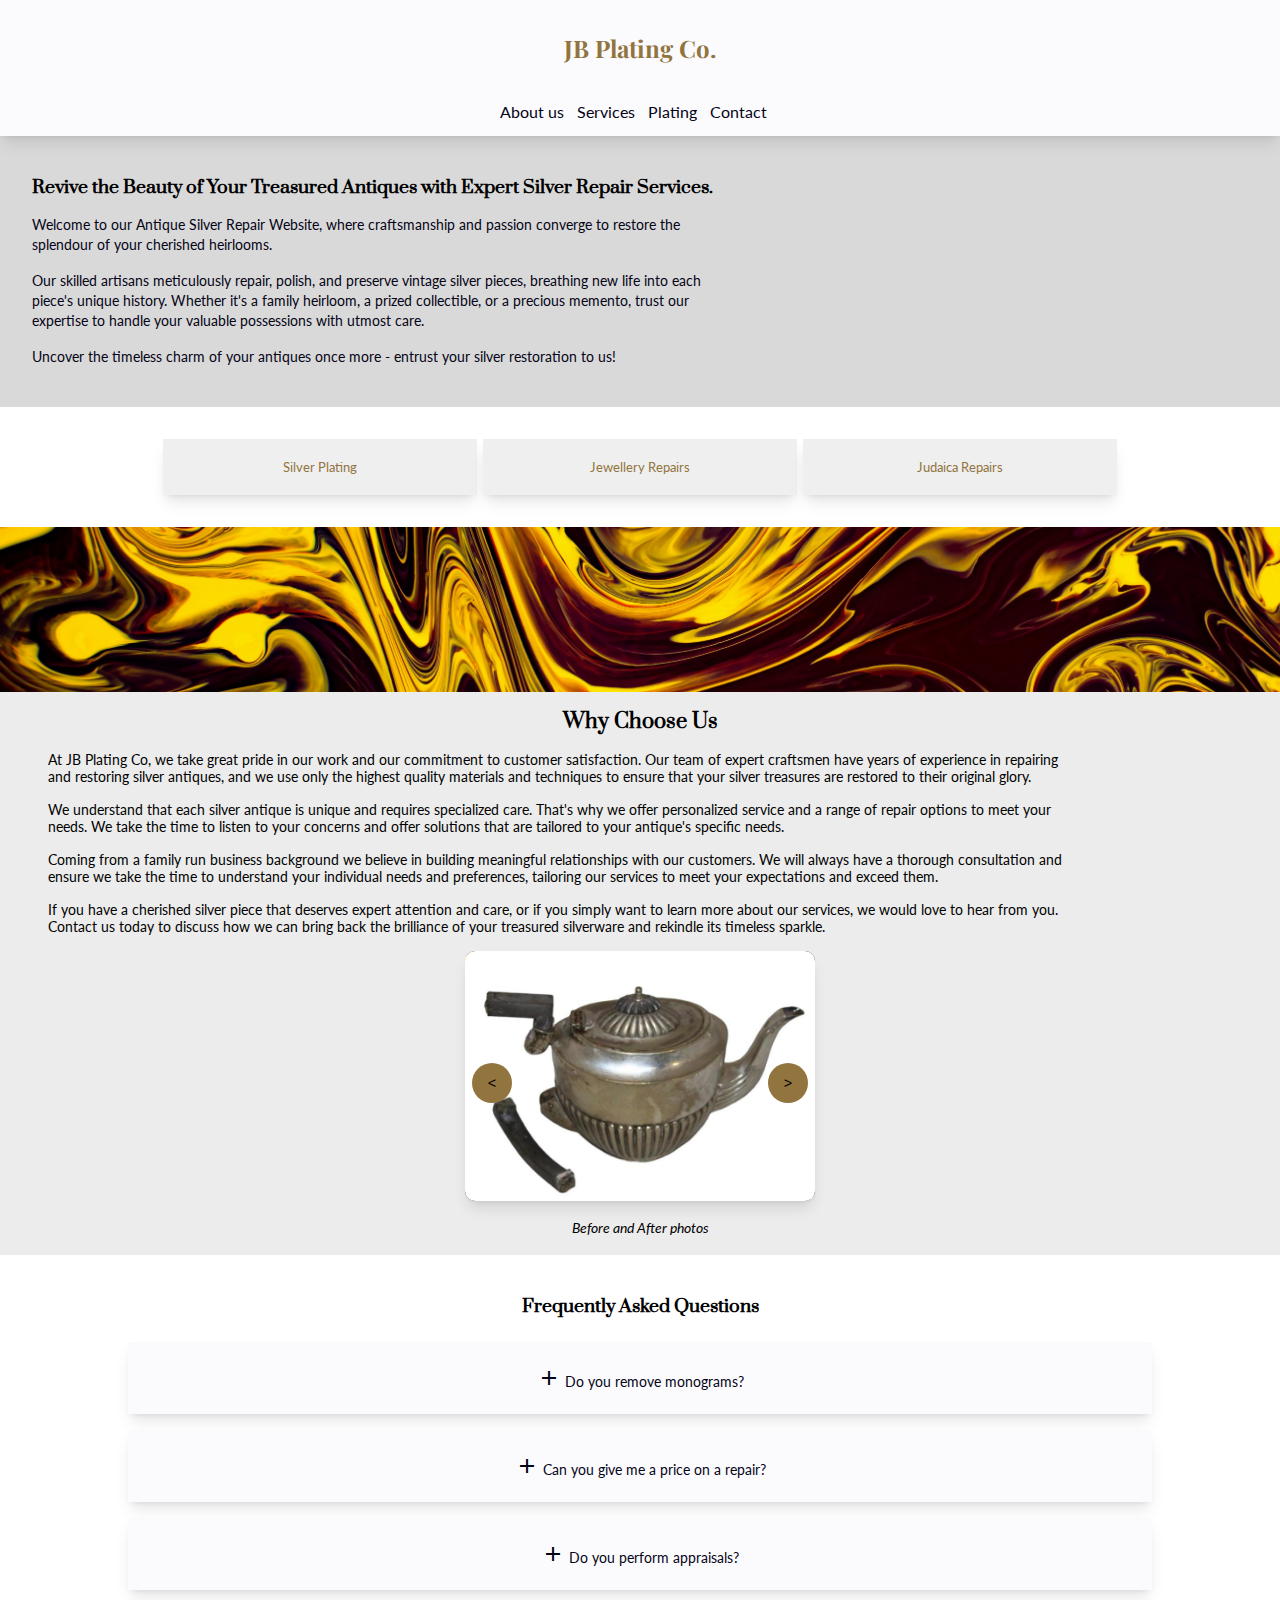
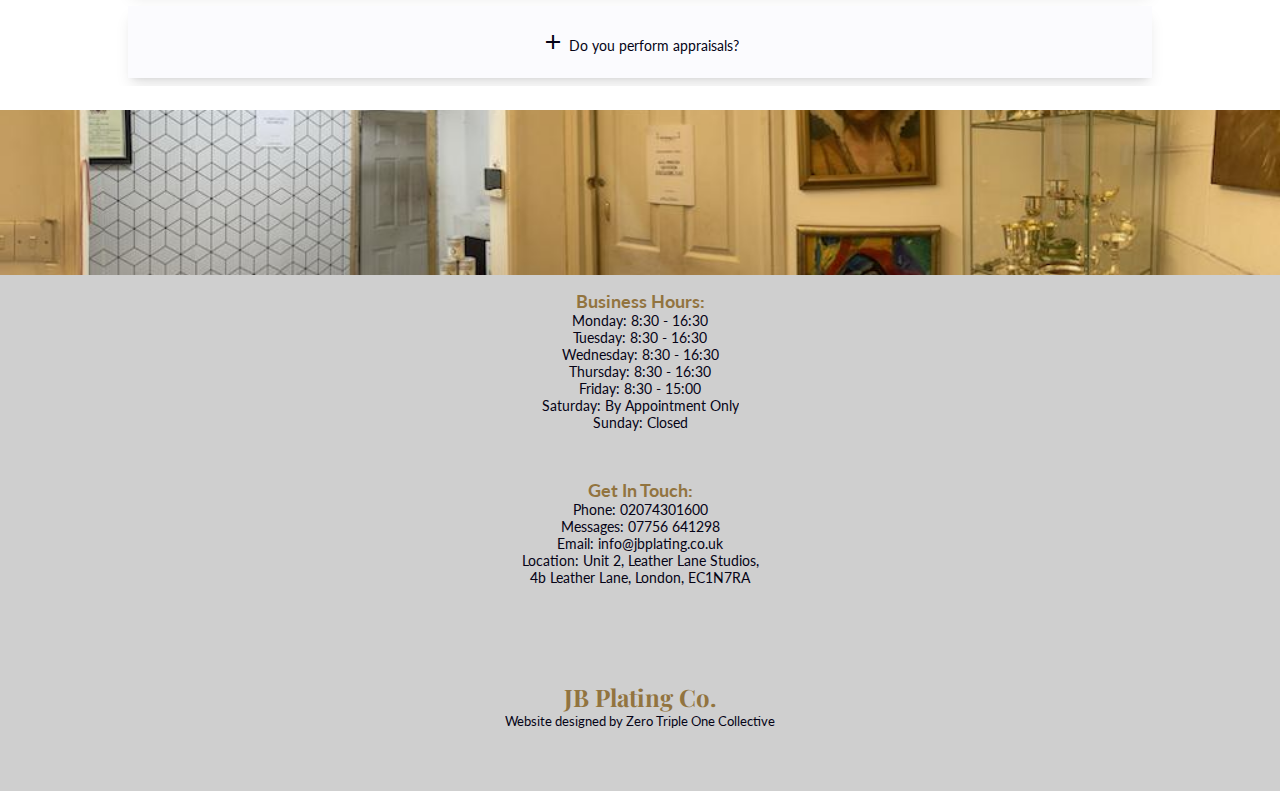
==== index.html @ c67dc1f7 "adding silver page and updating services buttons" ====
<!DOCTYPE html>
<html lang="en">
<head>
    <meta charset="UTF-8">
    <meta http-equiv="X-UA-Compatible" content="IE=edge">
    <meta name="viewport" content="width=device-width, initial-scale=1.0">
    <link rel="stylesheet" href="css/index.css">
    <title>JB Plating - Silversmith Services</title>

    <link rel="preconnect" href="https://fonts.googleapis.com">
    <link rel="preconnect" href="https://fonts.gstatic.com" crossorigin>
    <link href="https://fonts.googleapis.com/css2?family=Lato&family=Playfair+Display&family=Prata&display=swap" rel="stylesheet">
    <link rel="stylesheet" href="https://fonts.googleapis.com/css2?family=Material+Symbols+Outlined:opsz,wght,FILL,GRAD@24,400,0,0" />
</head>
<body>
    <nav>
        <div class="nav-content">
            <div class="logo">
                <h1>JB Plating Co.</h1>
            </div>
            <div class="links">
                <ul>
                    <li><a href="html/about.html">About us</a></li>
                    <li><a href="">Services</a></li>
                    <li><a href="">Plating</a></li>
                    <li><a href="">Contact</a></li>
                </ul>
            </div>
        </div>

    </nav>
    <section class="intro">
        <div class="intro-info">
            <h1>Revive the Beauty of Your Treasured Antiques with Expert Silver Repair Services.</h1>
            <p>Welcome to our Antique Silver Repair Website, where craftsmanship and passion converge to restore the splendour of your cherished heirlooms.</p>
            <p>Our skilled artisans meticulously repair, polish, and preserve vintage silver pieces, breathing new life into each piece's unique history. Whether it's a family heirloom, a prized collectible, or a precious memento, trust our expertise to handle your valuable possessions with utmost care. </p>
            <p>Uncover the timeless charm of your antiques once more - entrust your silver restoration to us!</p>
        </div>
    </section>

    <section class="services">
        <button id="silver"><a href="html/silver.html">Silver Plating</a></button>
        <button id="jewellery"><a href="#">Jewellery Repairs</a></button>
        <button id="judaica"><a href="#">Judaica Repairs</a></button>
    </section>

    <div class="divider">
        <img src="assets/gold-texture.jpg" alt="">
    </div>

    <section class="work">
        <h1>Why Choose Us</h1>
        <div class="info">
            <p>At JB Plating Co, we take great pride in our work and our commitment to customer satisfaction. Our team of expert craftsmen have years of experience in repairing and restoring silver antiques, and we use only the highest quality materials and techniques to ensure that your silver treasures are restored to their original glory.</p>
            <p>We understand that each silver antique is unique and requires specialized care. That's why we offer personalized service and a range of repair options to meet your needs. We take the time to listen to your concerns and offer solutions that are tailored to your antique's specific needs.</p>
            <p>Coming from a family run business background we believe in building meaningful relationships with our customers. We will always have a thorough consultation and ensure we take the time to understand your individual needs and preferences, tailoring our services to meet your expectations and exceed them.</p>
            <p>If you have a cherished silver piece that deserves expert attention and care, or if you simply want to learn more about our services, we would love to hear from you. Contact us today to discuss how we can bring back the brilliance of your treasured silverware and rekindle its timeless sparkle.</p>
        </div>
        <div class="slider">
            <div class="slide">
                <img src="assets/before-1.png" alt="">
            </div>
            <div class="slide">
                <img src="assets/after-1.png" alt="">
            </div>
            <div class="slide">
                <img src="assets/gold-texture.jpg" alt="">
            </div>
            <div class="slide">
                <img src="assets/before-1.png" alt="">
            </div>
            <button class="btn btn-next">></button>
            <button class="btn btn-prev"><</button>
        </div>
        <p id="caption">Before and After photos</p>
    </section>

    <section class="questions">
        <h1>Frequently Asked Questions</h1>

        <details>
            <summary ><span class="material-symbols-outlined">add</span>
                <p>Do you remove monograms?</p>
            </summary>
            <p>
               Monograms on silver are part of the object's history and should not be removed for this reason. Museums use monograms to help trace an object's provenance. Beautiful engraving is a work of art—an art form quickly disappearing. Sadly, most antique dealers indiscriminately remove monograms to make the object more saleable.
            </p>
            <p>
               Having said this, if you insist on having the engraving removed, I will agree to eradicate it. I would rather remove the monogram than have the object brought to someone less skilled. I have no reservations in removing machine engraving from mass-produced flatware. Keep in mind that if a monogram is deeply engraved on the bottom of a thin tray, for example, the results may not be desirable, for any weight placed on that area could possibly produce a dent. You will be consulted before I remove engraving from any object in question.
           </p>
        </details>
        <details>
            <summary ><span class="material-symbols-outlined">add</span>
                <p>Can you give me a price on a repair?</p>
            </summary>
            <p>
                If you can e-mail me images of the pieces, along with the makers marks (usually illustrated on the bottoms of the objects), I will be able to give you ballpark pricing.
                Thickness of the silver plating, so only a quick polishing with a very fine polishing compound is possible which will brighten the object. Attempting to remove scratches will only cut through the plate and expose the base metal.
            </p>
        </details>
        <details>
            <summary ><span class="material-symbols-outlined">add</span>
                <p>Do you perform appraisals?</p>
            </summary>
            <p>
                Yes
            </p>
        </details>
        <details>
            <summary ><span class="material-symbols-outlined">add</span>
                <p>Do you perform appraisals?</p>
            </summary>
            <p>
                Yes
            </p>
        </details>

    </section>

    <div class="divider">
        <img src="assets/workshop.jpg" alt="">
    </div>

    <div class="footer">
        <div class="contact-info">
            <h2>Get In Touch:</h2>
            <p>Phone: 02074301600</p>
            <p>Messages: 07756 641298 </p>
            <p>Email: info@jbplating.co.uk</p>
            <p>Location: Unit 2, Leather Lane Studios,<br/> 4b Leather Lane, London, EC1N7RA</p>
        </div>
        <div class="footer-logo">
            <h1>JB Plating Co.</h1>
            <p>Website designed by Zero Triple One Collective</p>
        </div>
        <div class="hours">
            <h2>Business Hours:</h2>
            <ul>
                <li>Monday: 8:30 - 16:30</li>
                <li>Tuesday: 8:30 - 16:30</li>
                <li>Wednesday: 8:30 - 16:30</li>
                <li>Thursday: 8:30 - 16:30</li>
                <li>Friday: 8:30 - 15:00</li>
                <li>Saturday: By Appointment Only</li>
                <li>Sunday: Closed</li>
            </ul>
        </div>
    </div>

    <script src="js/slide.js"></script>
</body>
</html>
---- css/index.css ----
:root {
    --text: #050316;
    --background: #fbfbfe;
    --primary: #b4b7b7;
    --secondary: 64, 64, 64;
    --accent: #92743f;
    --dark: #1f1f1f;
}

*, body {
    margin: 0;
    padding: 0;
    overscroll-behavior: none;
    overflow-x: hidden;
}
.divider {
    height: 325px;
    width: 100%;
    margin: 0;
    overflow-y: hidden;
}

.divider img {
    object-fit: cover;
    object-position: initial;
    height: 100%;
    width: 100%;
}

/* Navigation */
nav {
    background-color: var(--background);
    box-shadow: 0 10px 15px -3px rgb(0 0 0 / 0.1), 0 4px 6px -4px rgb(0 0 0 / 0.1);
}

.nav-content{
    display: flex;
    justify-content: space-between;
    width: 80%;
    margin: 0 auto;
}

.logo {
    padding: 2rem 0;
}

nav h1 {
    font-family: 'Playfair Display', serif;
    font-size: 1.8rem;
    color: var(--accent);
}


.nav-content .links {
    display: flex;
    align-items: center;
    margin-right: .8rem;
}

.links ul {
    display: flex;
    flex-direction: row;
    list-style-type: none;
}

nav ul li {
    margin: 0.4rem;
    justify-content: center;
}

nav ul li a {
    text-decoration: none;
    color: var(--text);
    font-family: 'Lato', sans-serif;
    font-size: 1rem;
}

nav ul li a:hover {
    text-decoration: underline;
    text-underline-offset: 0.5rem;
}


/* Intro section */
.intro {
    background-color: rgba(var(--secondary), 0.2);
    padding: 8.5rem 0;
}

.intro-info {
    width: 75%;
    margin: 0 auto;
}

.intro h1 {
    font-family: 'Prata', serif;
    font-size: 2rem;
    width: 70%;
    color: var(--secondary);
}

.intro p {
    width: 60%;
    padding-top: 1rem;
    font-family: 'Lato', sans-serif;
    font-size: 1.1rem;
    line-height: 1.25rem;
    color: var(--text);
}

/* Services */
.services {
    display: flex;
    align-content: center;
    justify-content: center;
}

.services button {
    border: none;
    padding: 1.75rem;
    margin: 5rem 2rem;
    box-shadow: 0 10px 15px -3px rgb(0 0 0 / 0.1), 0 4px 6px -4px rgb(0 0 0 / 0.1);
    font-family: 'Lato', serif;
    font-size: 1.1rem;
    color: var(--accent);
}

.services button > a {
    text-decoration: none;
    color: var(--accent);
}


/* work */
.work {
    padding: 0;
    background-color: rgba(var(--secondary), 0.1);
    display: grid;
    grid-template-columns: 2fr 1fr;
    grid-template-rows: 1fr 2fr;
}

.work .slider {
    grid-column: 2 / 3;
    grid-row: 1 / 3;
    margin: 2rem;
    position: relative;
    width: 600px;
    max-width: 600px;
    height: 400px;
    overflow: hidden;
    border-radius: 10px;
    box-shadow: 0 10px 15px -3px rgb(0 0 0 / 0.1), 0 4px 6px -4px rgb(0 0 0 / 0.1);
}

.work .slide {
    position: absolute;
    width: 100%;
    max-width: 600px;
    height: 400px;
    transition: all 0.5s;
    overflow-y: hidden;
}

.slide img {
    object-fit: cover;
    width: 100%;
    height: 100%;
}

.btn {
    position: absolute;
    width: 40px;
    aspect-ratio: 1;
    padding: 10px;
    border: none;
    border-radius: 50%;
    z-index: 10;
    cursor: pointer;
    background-color: var(--accent);
    font-size: 0.9rem;
}

.btn:active {
    transform: scale(1.1);
}

.btn-prev {
    top: 45%;
    left: 2%;
}

.btn-next {
    top: 45%;
    right: 2%;
}

#caption {
    grid-column: 2 / 3;
    text-align: center;
    place-self: center;
    margin: 1.15rem;
}

.work h1 {
    margin-top: 3rem;
    margin-left: 3rem;
    font-family: 'Prata', serif;
    font-size: 2.2rem;
    color: var(--secondary);
}

.work p {
    margin: 1rem 3rem;
    width: 80%;
    font-family: 'Lato', serif;
    font-size: 1rem;
}

.work p:first-of-type {
    margin-top: 0;
}

/* questions */
.questions {
    height: 60vh;
    width: 60%;
    margin: 0 auto;
}

.questions h1 {
    font-family: 'Prata', serif;
    font-size: 2.5rem;
    color: var(--secondary);
    text-align: center;
    margin: 2.5rem 0;
}

.questions details {
    text-align: center;
    box-shadow: 0 10px 15px -3px rgb(0 0 0 / 0.1), 0 4px 6px -4px rgb(0 0 0 / 0.1);
    padding: 1.5rem 0;
    margin: 1rem 0;
    background-color: var(--background);
    color: var(--text);
}

.questions details > summary {
}

.questions details > summary span {
    vertical-align: bottom;
}

.questions details > summary p {
    display: inline-block;
    vertical-align: bottom;
}

.questions details > summary  {
    list-style: none;
    font-family: 'Lato', serif;
    font-size: 1.4rem;
}

.questions details > p {
    font-family: 'Lato', serif;
    font-size: 1rem;
    margin: 1.25rem auto;
    width: 80%;
}

.questions details > summary::marker, /* Latest Chrome, Edge, Firefox */
.questions details > summary::-webkit-details-marker /* Safari */ {
    display: none;
}

.questions details > summary:focus {
    outline: none;
}

/* Footer */
.footer {
    background-color: rgba(var(--secondary), 0.25);
    display: grid;
    grid-template-columns: 1fr 4fr 1fr;
    font-family: 'Lato', serif;
    padding: 0  8rem;
}
.footer .contact-info {
    margin: 1rem;
}

.footer .contact-info h2 {
    color: var(--accent);
}

.footer .footer-logo {
    grid-column: 2 / 3;
    text-align: center;
    place-self: center;
}

.footer-logo h1 {
    font-family: 'Playfair Display', serif;
    font-size: 1.8rem;
    color: var(--accent);
}

.footer .hours {
    grid-column: 3 / 4;
    margin: 1rem;
}

.hours h2 {
    color: var(--accent);
}

.hours ul {
    list-style: none;
}

/* Responsive layout */
@media (max-width: 1280px) {
    .nav-content {
        width: 100%;
        display: grid;
        grid-template-columns: 1fr 1fr 1fr 1fr;
        place-items: center;
    }

    .nav-content .logo {
        grid-column: 2 / 4;
    }

    .nav-content .logo h1 {
        font-size: 1.5rem;
    }

    .nav-content .links {
        grid-column: 1 / 5;
        grid-row: 2 / 3;
        font-size: 0.7rem;
        margin-bottom: 0.5rem;
    }

    .intro {
        padding: 2.5rem 0;
    }

    .intro-info {
        margin: 0;
    }

    .intro .intro-info {
        width: 90%;
        padding-left: 2rem;
    }

    .intro-info h1 {
        font-size: 1.1rem;
    }

    .intro-info p {
        font-size: 0.9rem;
    }

    .services {
        display: grid;
        grid-template-columns: 1fr 2fr 2fr 2fr 1fr;
        grid-template-areas: ". silver jewellery judaica .";
        padding: 2rem 0;
        grid-gap: 0.4rem;
    }

    .services button {
        padding: 1.25rem;
        margin: 0;
        font-size: 0.8rem;
        width: 100%;
        height: 100%;
    }

    #silver {
        grid-area: silver;
    }

    #jewellery {
        grid-area: jewellery;
    }

    #judaica {
        grid-area: judaica;
    }

    .divider {
        height: 165px;
    }

    .divider img {
        width: inherit;
        height: inherit;
    }

    .work {
        width: 100%;
        display: grid;
        grid-template-rows: repeat(4, auto);
        grid-template-columns: 1fr 1fr;
        place-items: center;
    }

    .work h1 {
        grid-column: 1 / 3;
        grid-row: 1 / 2;
        font-size: 1.25rem;
        width: 100%;
        margin: 1rem;
        text-align: center;
    }

    .work .info {
        grid-column: 1 / 3;
        grid-row: 2 / 3;
    }

    .work .info p {
        font-size: 0.9rem;
    }

    .work .slider {
        grid-column: 1 / 3;
        grid-row: 3 / 4;
        width: 350px;
        max-width: 350px;
        height: 250px;
        margin: 0;
    }

    .work .slide {
        width: 350px;
        max-width: 350px;
        height: 250px;
    }

    #caption {
        grid-column: 1 / 3;
        grid-row: 4 / 5;
        font-size: .9rem;
        font-style: italic;
    }

    .questions {
        width: 100%;
        margin: 1.5rem 0;
        height: 100%;
        display: grid;
        place-items: center;
    }

    .questions h1 {
        font-size: 1.1rem;
        margin: 1rem 0;
    }

    .questions details {
        margin: 0.5rem;
        width: 80%;
    }

    .questions details[open] {
        width: 80%;
        margin: 0 auto;
    }

    .questions details summary {
        font-size: .9rem;
        width: 80%;
        margin: 0 auto;

    }

    .questions details > p {
        font-size: .8rem;
    }


    .footer {
        display: grid;
        grid-template-rows: 1fr 1fr 1fr;
        grid-template-columns: 2fr 3fr;
        grid-template-areas:
                             "hours hours"
                             "contact contact"
                             "logo logo";
        padding: 0;
        place-items: center;
        color: var(--text);
    }

    .footer .contact-info {
        grid-area: contact;
        margin: 0 1rem;
        text-align: center;
    }

    .footer .contact-info h2 {
        font-size: 1.1rem;
    }

    .footer .contact-info p {
        font-size: .9rem;
    }

    .footer .hours {
        margin: 1rem 0;
        grid-area: hours;
        text-align: center;
    }

    .footer .hours h2 {
        font-size: 1.1rem;
    }

    .footer .hours ul li {
        font-size: .9rem;
    }

    .footer .footer-logo {
        grid-area: logo;
        margin: 0;
    }

    .footer .footer-logo h1 {
        font-size: 1.5rem;
    }

    .footer .footer-logo p {
        font-size: .8rem;
    }
}
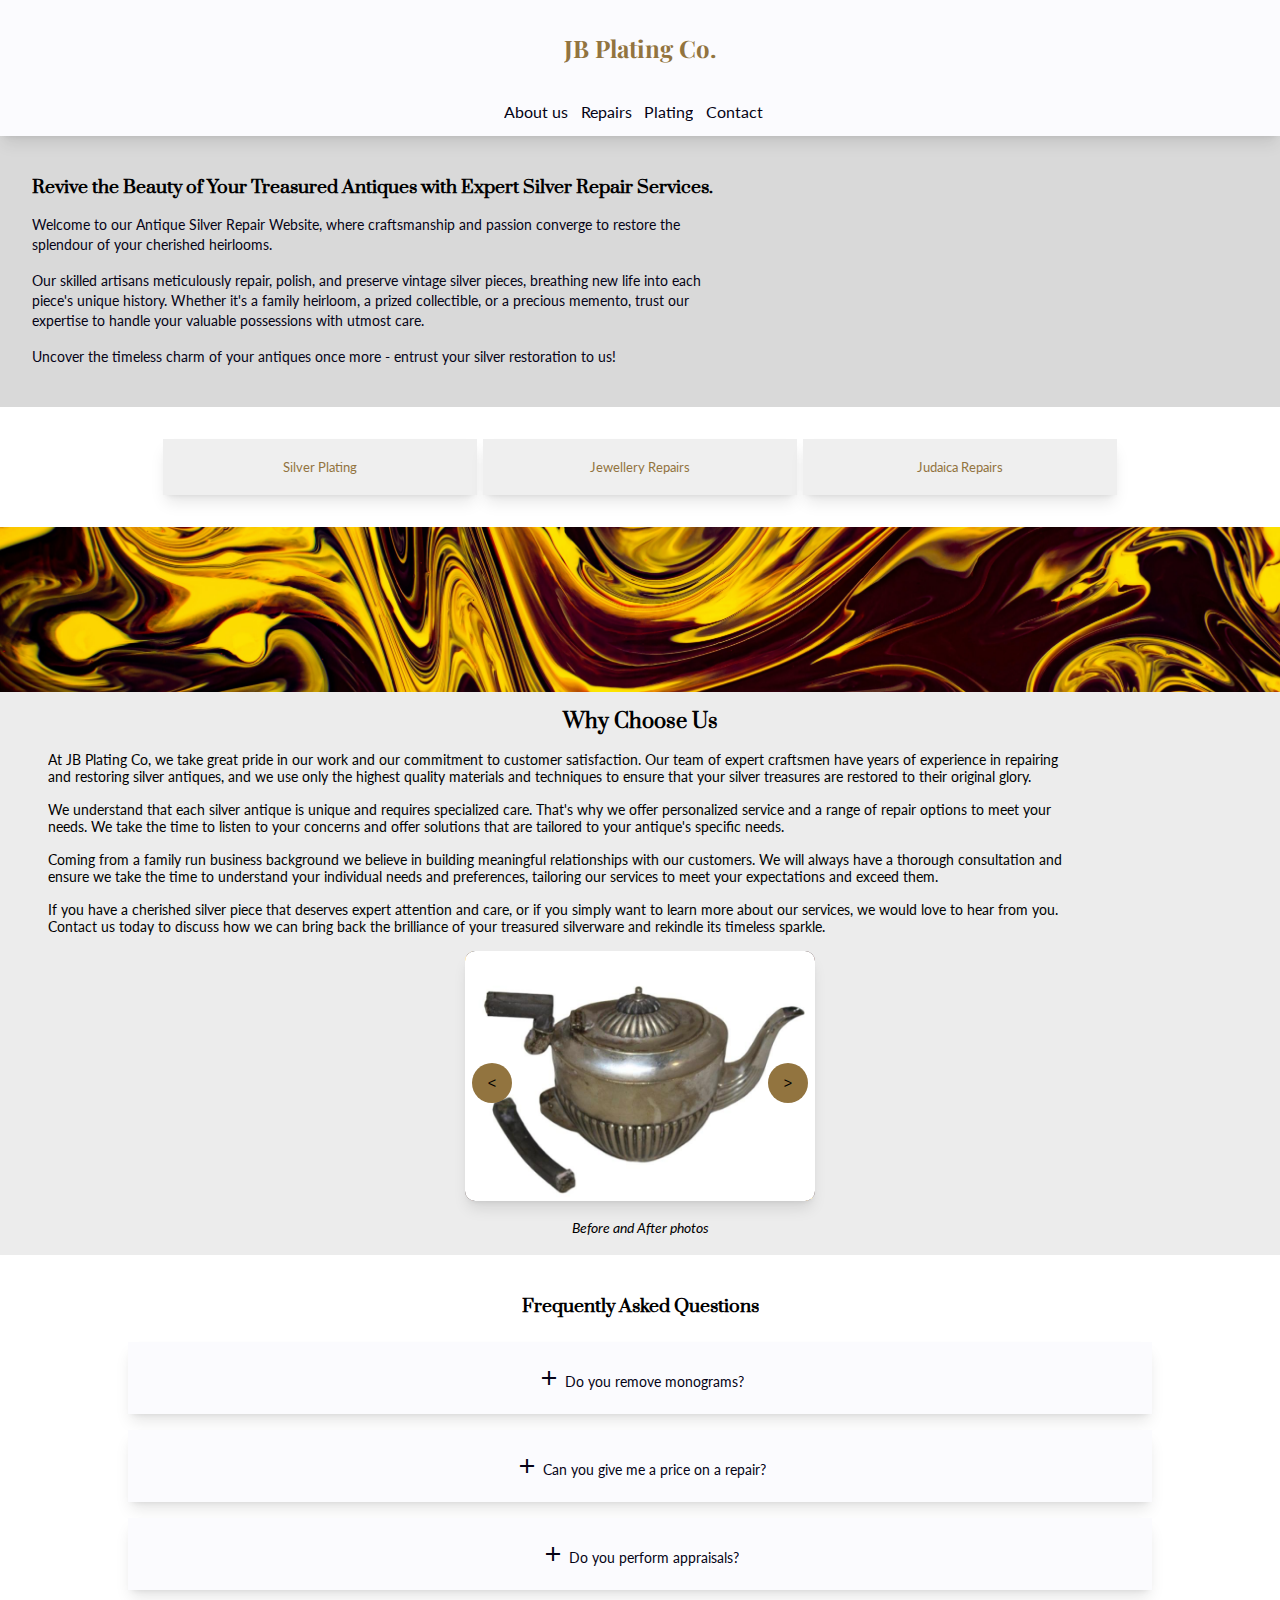
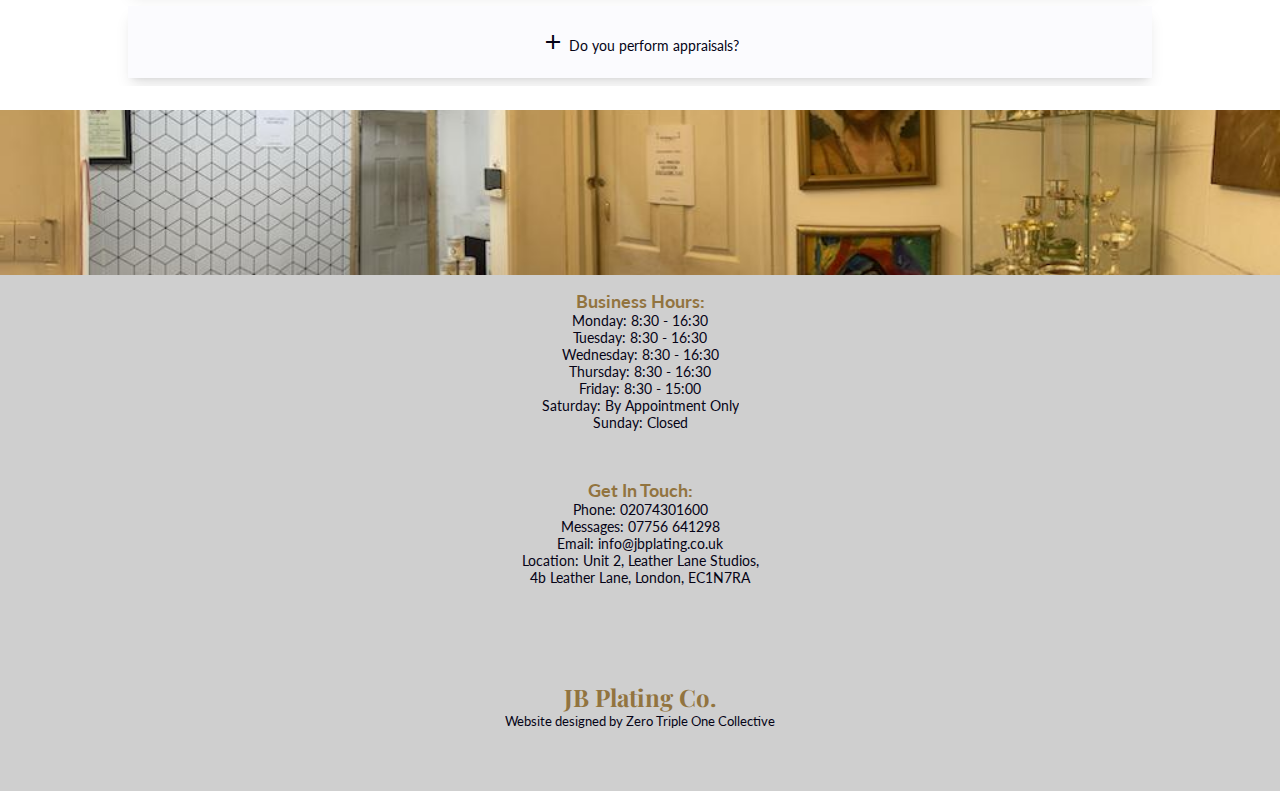
==== commit a0afdf07: "updated nav items and added repair page" ====
--- a/index.html
+++ b/index.html
@@ -21,7 +21,7 @@
             <div class="links">
                 <ul>
                     <li><a href="html/about.html">About us</a></li>
-                    <li><a href="">Services</a></li>
+                    <li><a href="html/repair.html">Repairs</a></li>
                     <li><a href="">Plating</a></li>
                     <li><a href="">Contact</a></li>
                 </ul>
@@ -39,9 +39,9 @@
     </section>
 
     <section class="services">
-        <button id="silver"><a href="html/silver.html">Silver Plating</a></button>
-        <button id="jewellery"><a href="#">Jewellery Repairs</a></button>
-        <button id="judaica"><a href="#">Judaica Repairs</a></button>
+        <button id="silver"><a href="">Silver Plating</a></button>
+        <button id="jewellery"><a href="html/repair.html#jewellery">Jewellery Repairs</a></button>
+        <button id="judaica"><a href="html/repair.html#judaica">Judaica Repairs</a></button>
     </section>
 
     <div class="divider">
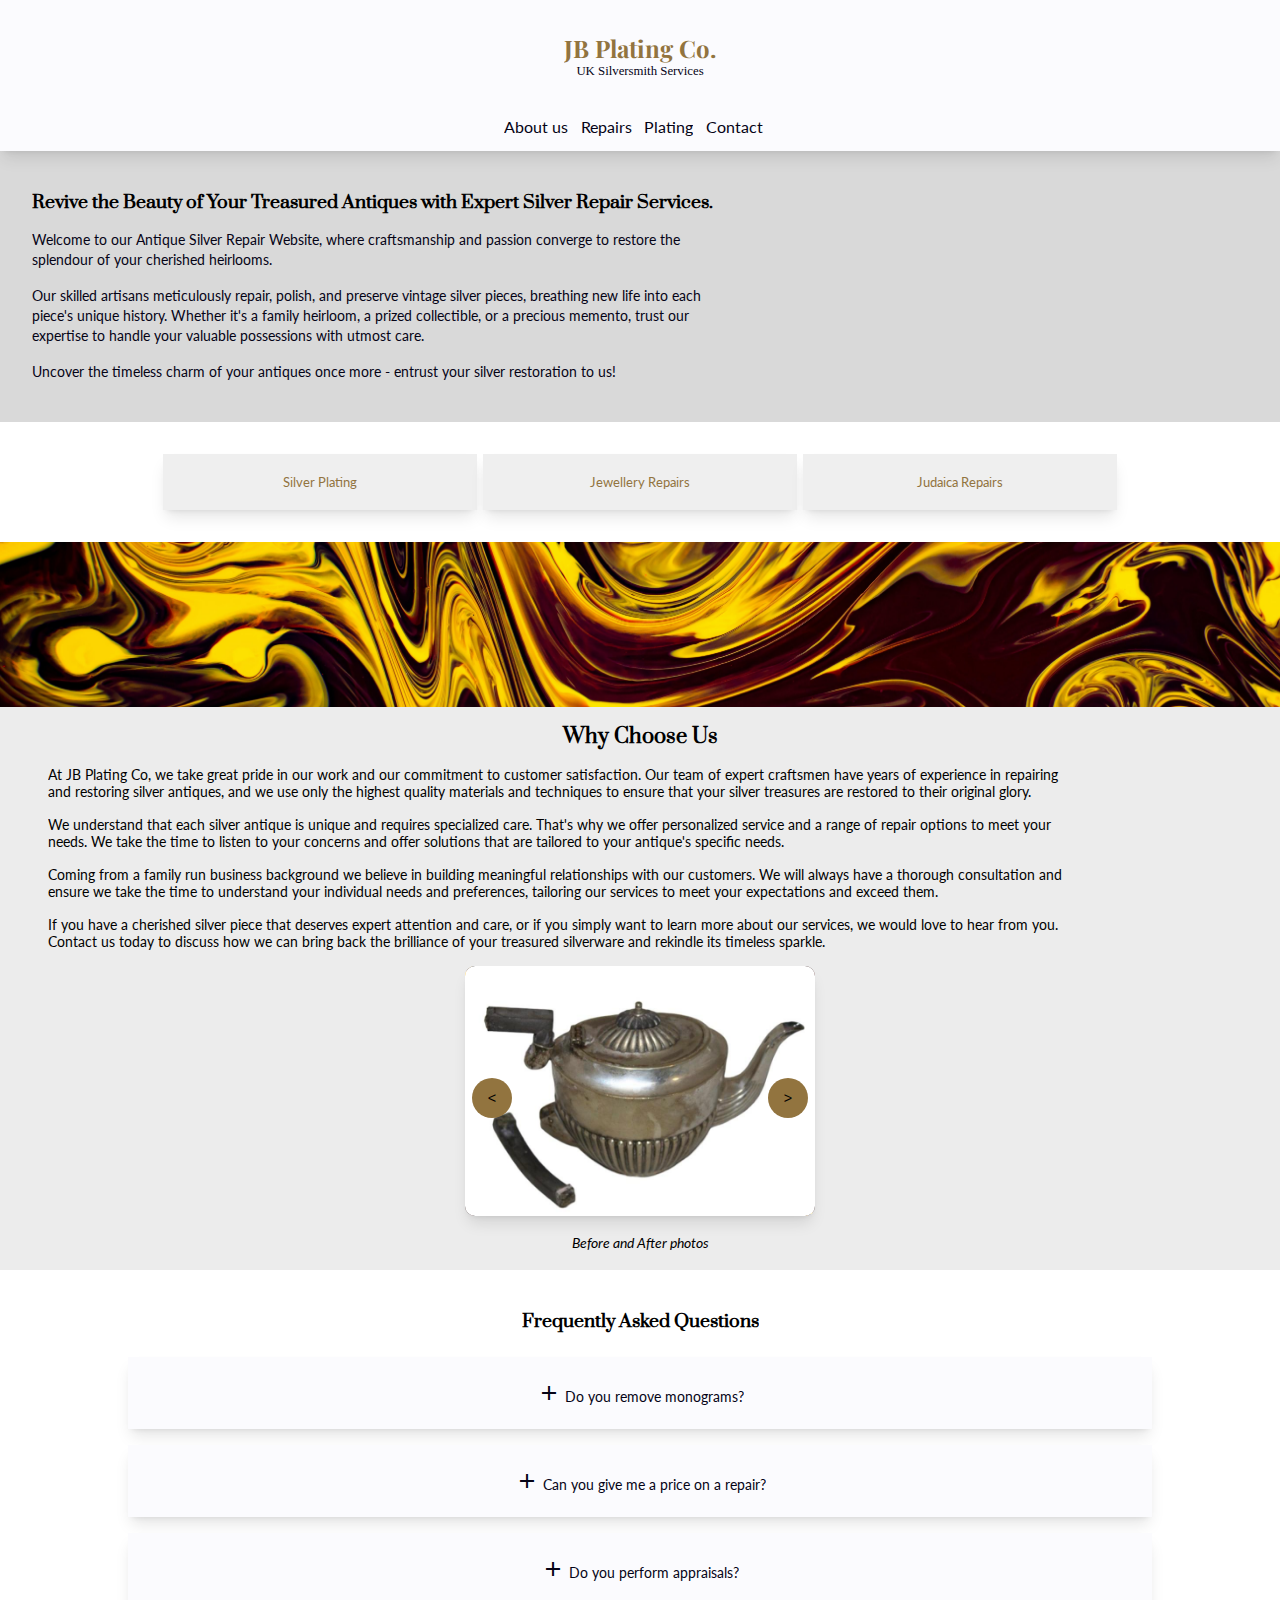
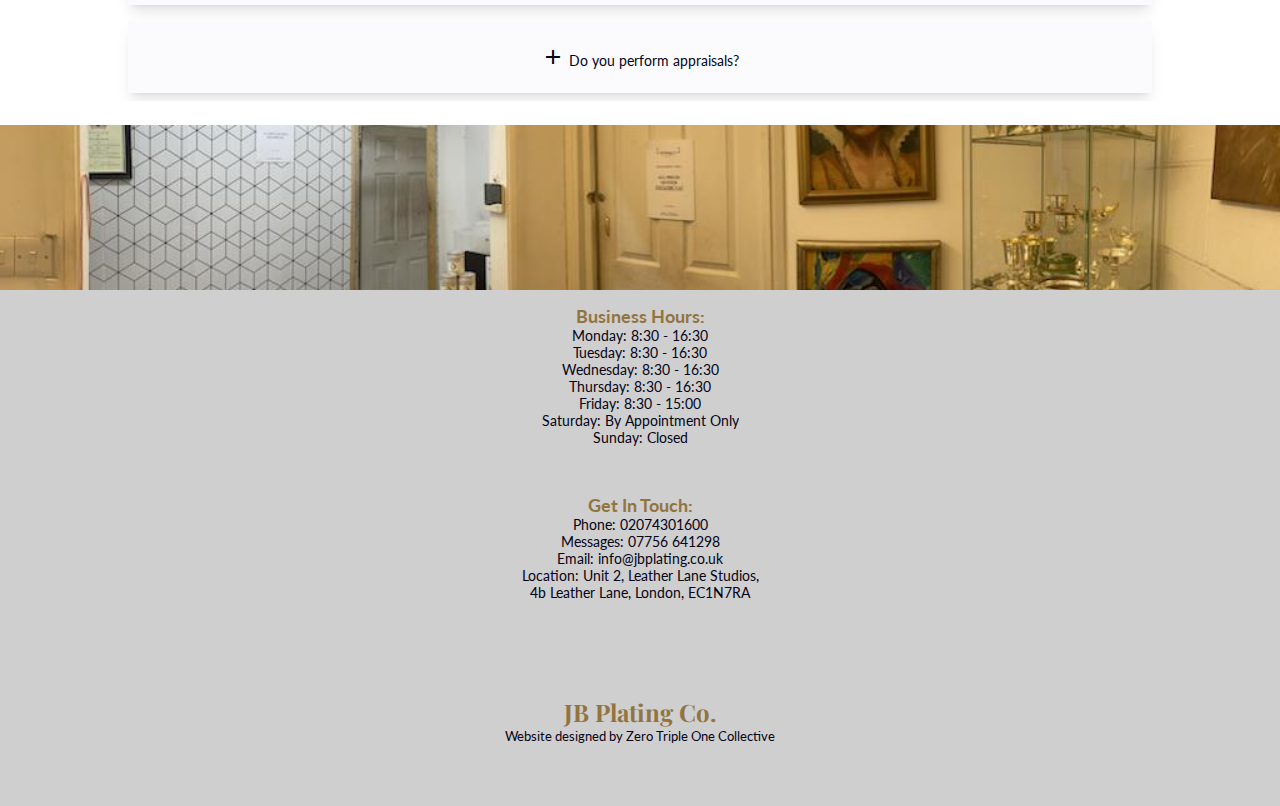
==== commit 4f63efaf: "updated nav logo tagline" ====
--- a/index.html
+++ b/index.html
@@ -17,12 +17,13 @@
         <div class="nav-content">
             <div class="logo">
                 <h1>JB Plating Co.</h1>
+                <p>UK Silversmith Services</p>
             </div>
             <div class="links">
                 <ul>
                     <li><a href="html/about.html">About us</a></li>
                     <li><a href="html/repair.html">Repairs</a></li>
-                    <li><a href="">Plating</a></li>
+                    <li><a href="html/plating.html">Plating</a></li>
                     <li><a href="">Contact</a></li>
                 </ul>
             </div>
@@ -39,7 +40,7 @@
     </section>
 
     <section class="services">
-        <button id="silver"><a href="">Silver Plating</a></button>
+        <button id="silver"><a href="html/plating.html">Silver Plating</a></button>
         <button id="jewellery"><a href="html/repair.html#jewellery">Jewellery Repairs</a></button>
         <button id="judaica"><a href="html/repair.html#judaica">Judaica Repairs</a></button>
     </section>
--- a/css/index.css
+++ b/css/index.css
@@ -48,8 +48,14 @@
     font-family: 'Playfair Display', serif;
     font-size: 1.8rem;
     color: var(--accent);
-}
-
+    text-align: center;
+}
+
+nav p {
+    font-size: 1rem;
+    color: var(--text);
+    text-align: center;
+}
 
 .nav-content .links {
     display: flex;
@@ -106,6 +112,7 @@
     font-size: 1.1rem;
     line-height: 1.25rem;
     color: var(--text);
+    overflow-y: hidden;
 }
 
 /* Services */
@@ -250,6 +257,7 @@
 
 .questions details > summary span {
     vertical-align: bottom;
+    overflow: hidden;
 }
 
 .questions details > summary p {
@@ -335,6 +343,10 @@
 
     .nav-content .logo h1 {
         font-size: 1.5rem;
+    }
+
+    .nav-content .logo p {
+        font-size: 0.8rem;
     }
 
     .nav-content .links {
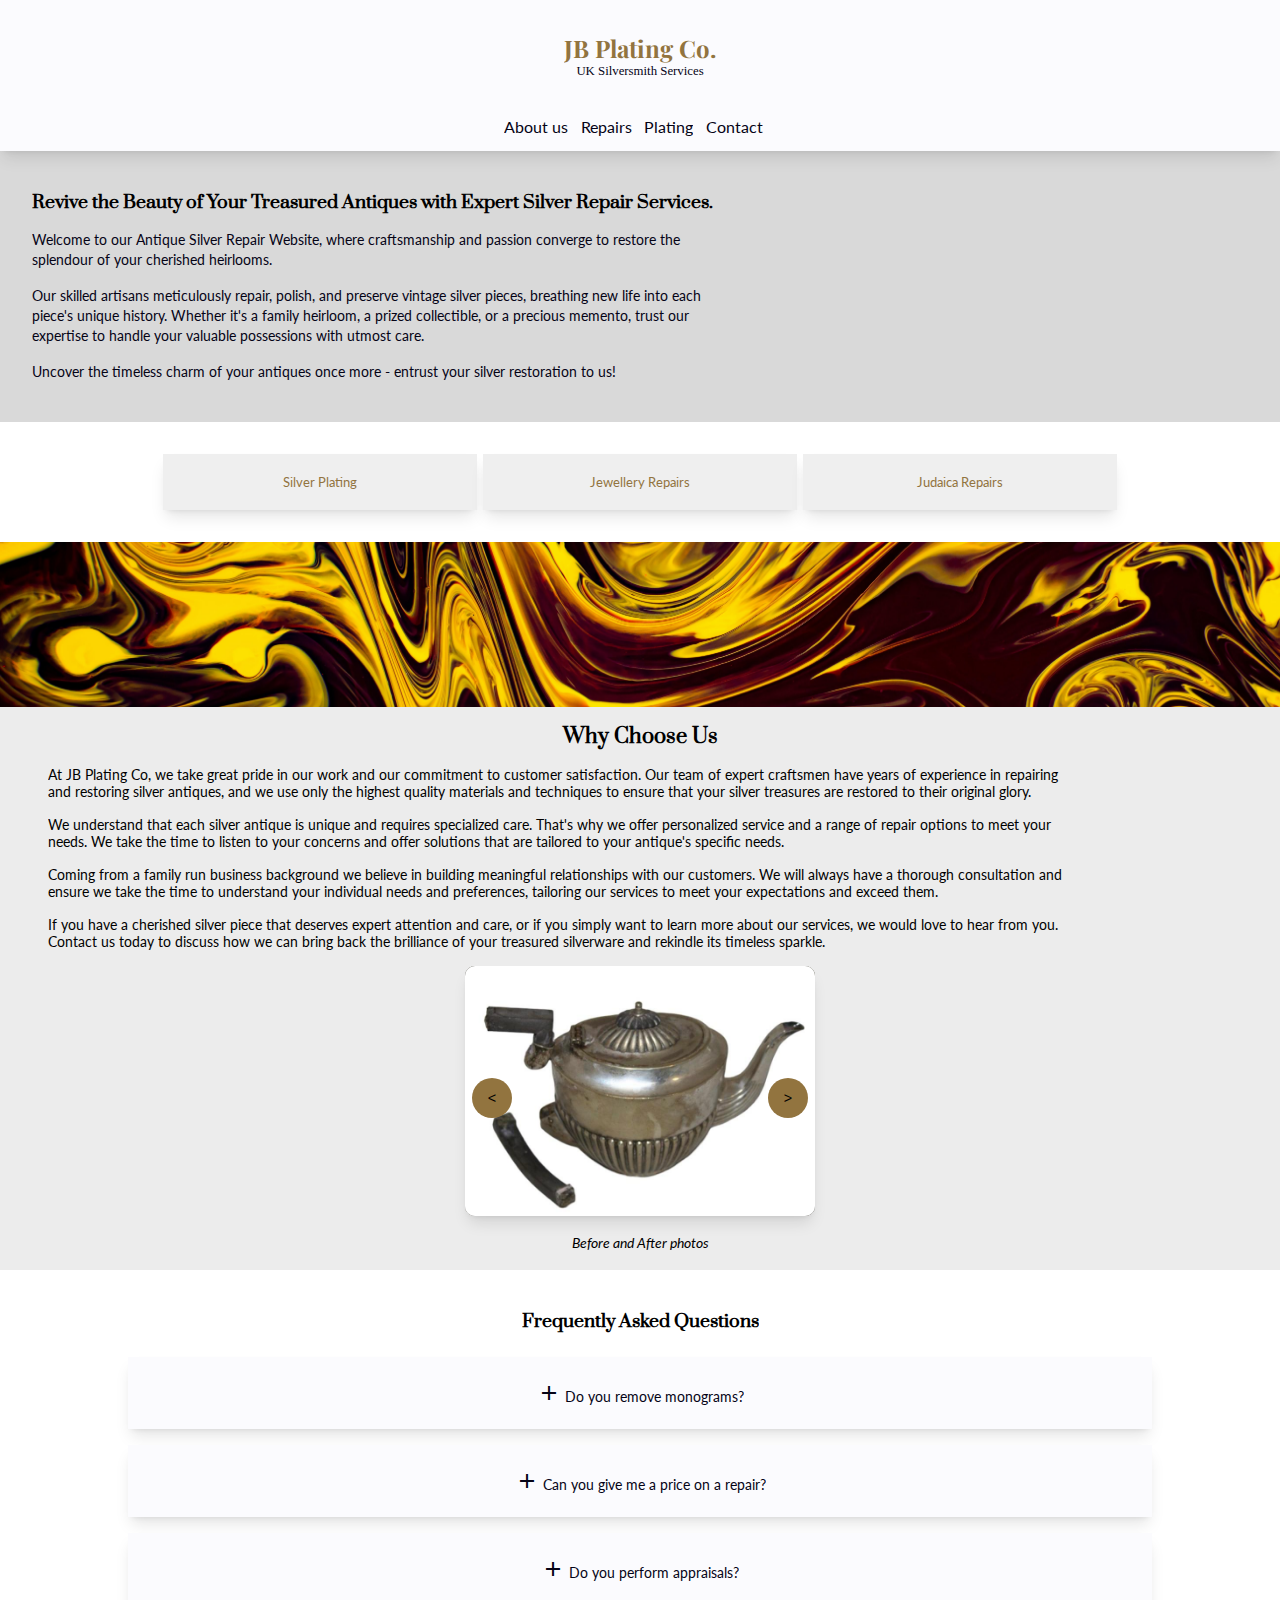
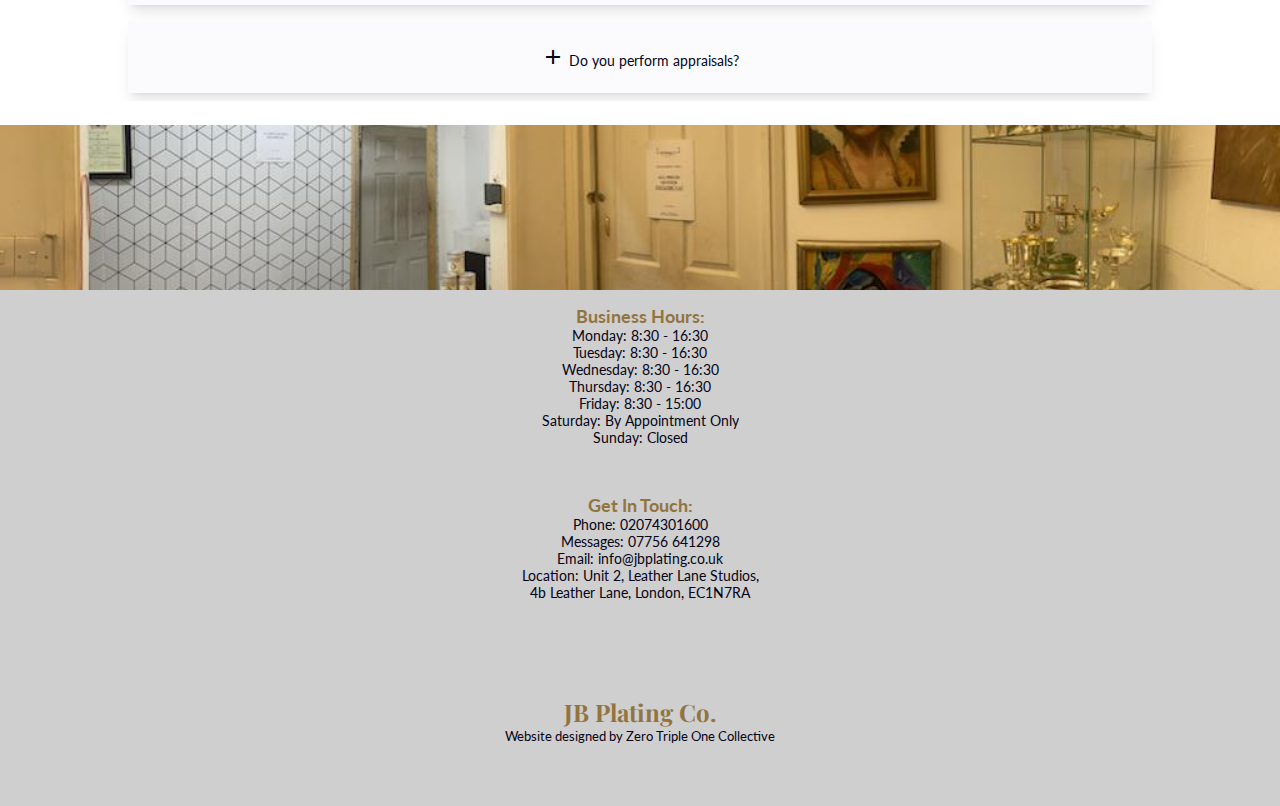
==== commit 1461c6e0: "updated before and after photos" ====
--- a/index.html
+++ b/index.html
@@ -24,7 +24,7 @@
                     <li><a href="html/about.html">About us</a></li>
                     <li><a href="html/repair.html">Repairs</a></li>
                     <li><a href="html/plating.html">Plating</a></li>
-                    <li><a href="">Contact</a></li>
+                    <li><a href="html/contact.html">Contact</a></li>
                 </ul>
             </div>
         </div>
@@ -58,17 +58,41 @@
             <p>If you have a cherished silver piece that deserves expert attention and care, or if you simply want to learn more about our services, we would love to hear from you. Contact us today to discuss how we can bring back the brilliance of your treasured silverware and rekindle its timeless sparkle.</p>
         </div>
         <div class="slider">
-            <div class="slide">
+            <div class="slide" id="first-slide">
                 <img src="assets/before-1.png" alt="">
             </div>
             <div class="slide">
                 <img src="assets/after-1.png" alt="">
             </div>
             <div class="slide">
-                <img src="assets/gold-texture.jpg" alt="">
+                <img src="assets/before-2.jpg" alt="">
             </div>
             <div class="slide">
-                <img src="assets/before-1.png" alt="">
+                <img src="assets/after-2.jpg" alt="">
+            </div>
+            <div class="slide">
+                <img src="assets/before-3.jpg" alt="">
+            </div>
+            <div class="slide">
+                <img src="assets/after-3.jpg" alt="">
+            </div>
+            <div class="slide">
+                <img src="assets/before-4.jpg" alt="">
+            </div>
+            <div class="slide">
+                <img src="assets/after-4.jpg" alt="">
+            </div>
+            <div class="slide">
+                <img src="assets/before-5.jpg" alt="">
+            </div>
+            <div class="slide">
+                <img src="assets/after-5.jpg" alt="">
+            </div>
+            <div class="slide">
+                <img src="assets/before-6.jpg" alt="">
+            </div>
+            <div class="slide">
+                <img src="assets/after-6.jpg" alt="" id="candle">
             </div>
             <button class="btn btn-next">></button>
             <button class="btn btn-prev"><</button>
--- a/css/index.css
+++ b/css/index.css
@@ -25,6 +25,10 @@
     object-position: initial;
     height: 100%;
     width: 100%;
+}
+
+#first-slide {
+    z-index: 10;
 }
 
 /* Navigation */
@@ -165,8 +169,8 @@
     width: 100%;
     max-width: 600px;
     height: 400px;
-    transition: all 0.5s;
     overflow-y: hidden;
+    transition: transform 0.5s;
 }
 
 .slide img {
@@ -188,6 +192,10 @@
     font-size: 0.9rem;
 }
 
+.btn {
+    z-index: 99;
+}
+
 .btn:active {
     transform: scale(1.1);
 }
@@ -201,6 +209,7 @@
     top: 45%;
     right: 2%;
 }
+
 
 #caption {
     grid-column: 2 / 3;
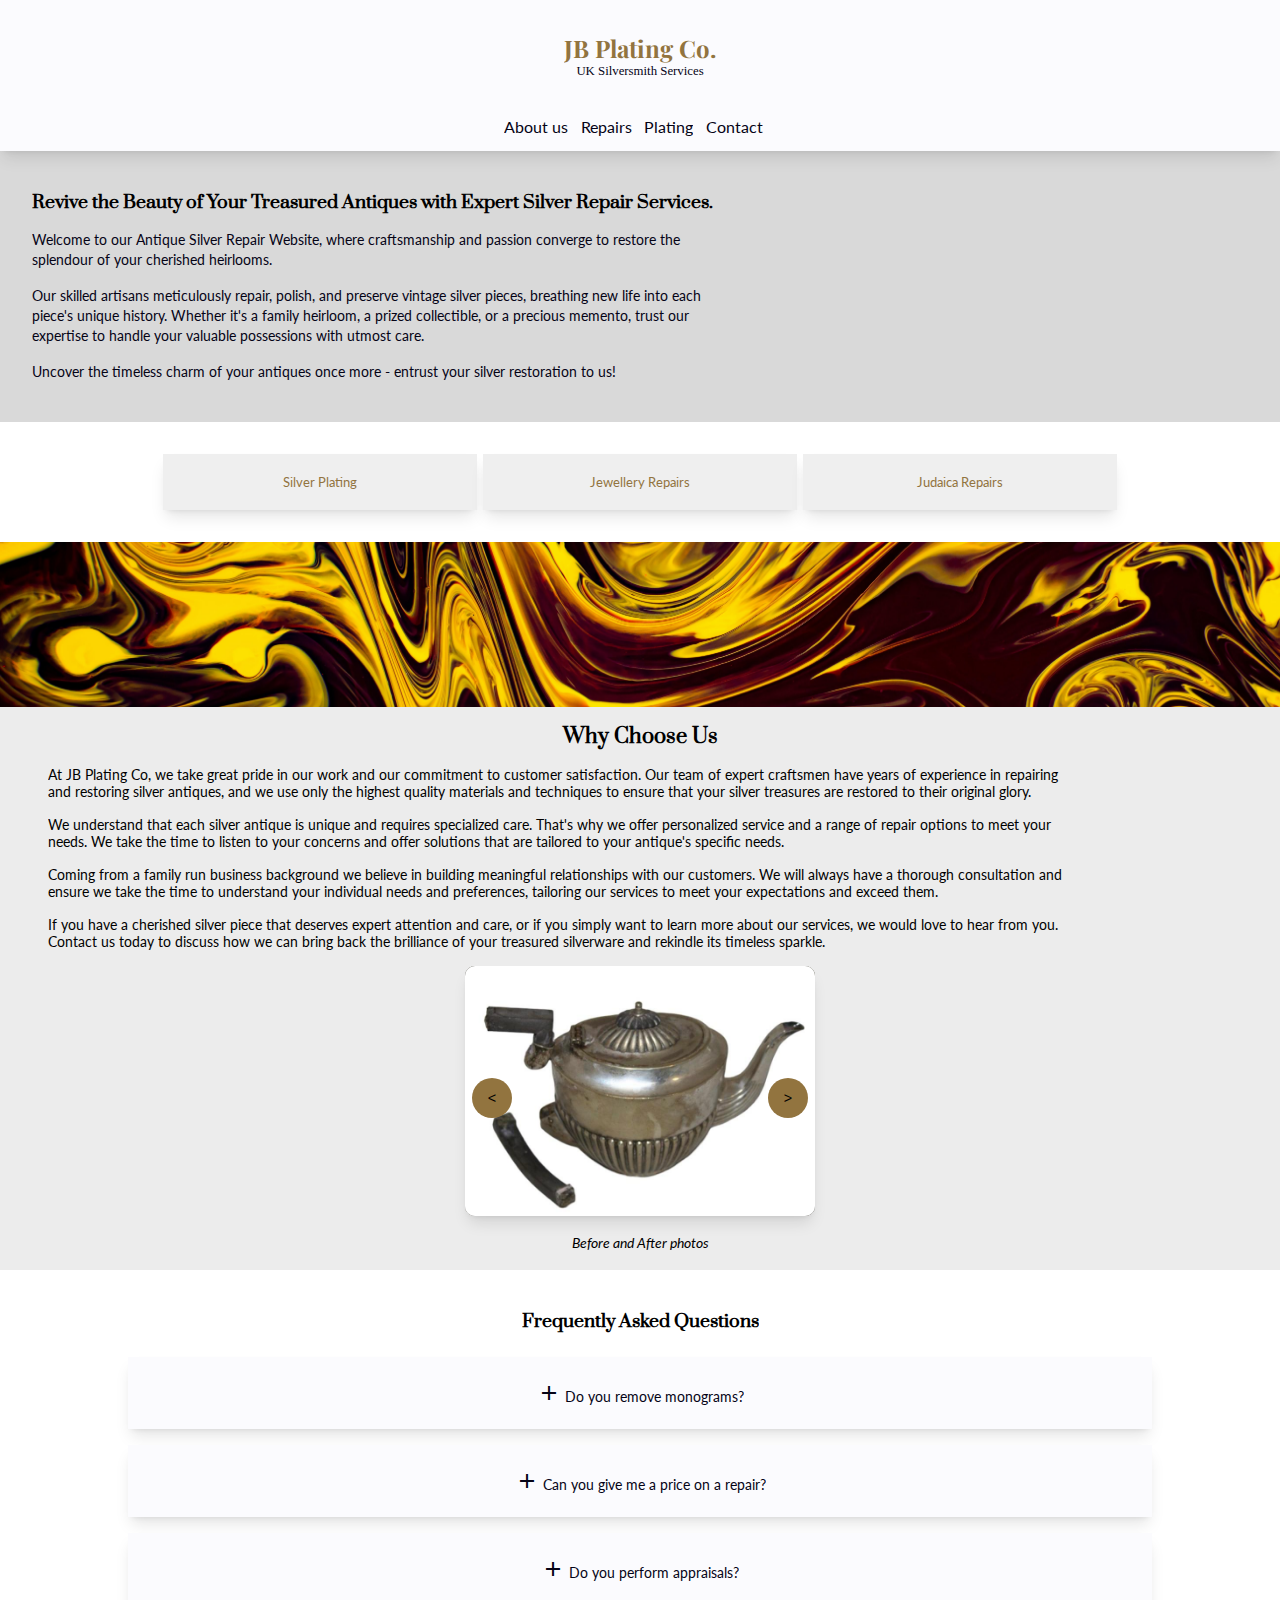
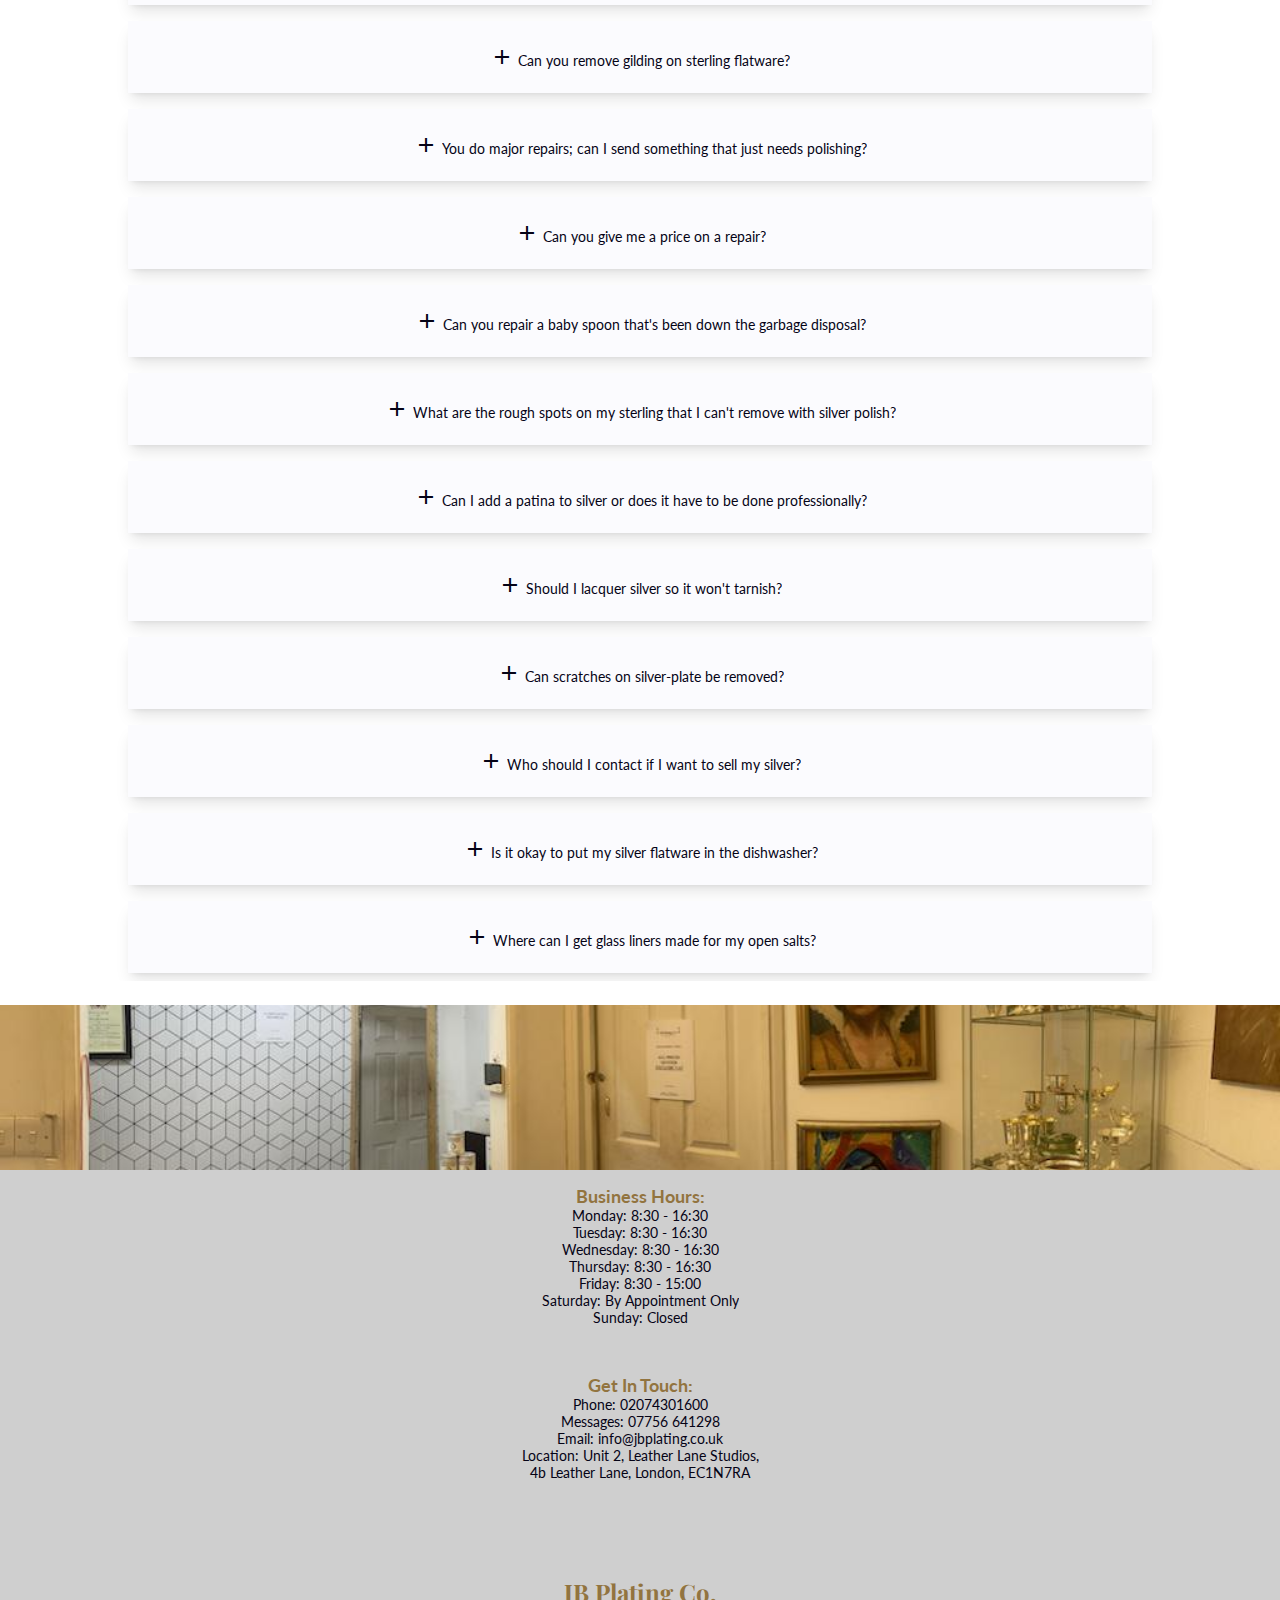
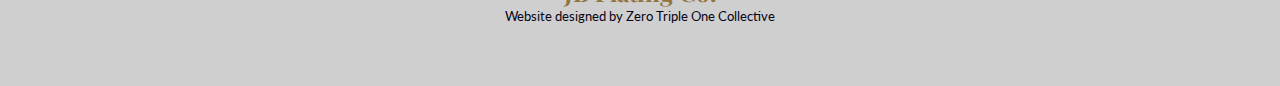
==== commit 7ac5d4f9: "added all faqs" ====
--- a/index.html
+++ b/index.html
@@ -133,12 +133,115 @@
         </details>
         <details>
             <summary ><span class="material-symbols-outlined">add</span>
-                <p>Do you perform appraisals?</p>
-            </summary>
-            <p>
-                Yes
-            </p>
-        </details>
+                <p>Can you remove gilding on sterling flatware?</p>
+            </summary>
+            <p>
+                Yes I do. I have found that many collectors are looking to also have vermeil (gilding) removed from recently purchased sterling flatware. I will then patinate the pieces and give them a light buffing for an entirely new look.
+            </p>
+        </details>
+        <details>
+            <summary ><span class="material-symbols-outlined">add</span>
+                <p>You do major repairs; can I send something that just needs polishing?</p>
+            </summary>
+            <p>
+                Though it looks as though I perform only complicated repairs or work on rare pieces, I most certainly take on (and enjoy) polishing all types of silver.
+            </p>
+        </details>
+        <details>
+            <summary ><span class="material-symbols-outlined">add</span>
+                <p>Can you give me a price on a repair?</p>
+            </summary>
+            <p>
+                If you can e-mail me images of the pieces, along with the makers marks (usually illustrated on the bottoms of the objects), I will be able to give you ballpark pricing.
+            </p>
+        </details>
+        <details>
+            <summary ><span class="material-symbols-outlined">add</span>
+                <p>Can you repair a baby spoon that's been down the garbage disposal?</p>
+            </summary>
+            <p>
+                Ninety-nine percent of the time I can! The bowl can be rounded and gouges removed, splits can be brazed, handles can be unwrapped and straightened, and most of all, the piece can be made useful again. I repaired a disposal-damaged baby spoon from a collector in California. His wife was livid. He loved the results upon return...it gets better. I received the same spoon a couple of months later after it had again been down the disposal. There was actually enough material left for me to make the baby spoon functional without any sharp edges!
+            </p>
+        </details>
+        <details>
+            <summary ><span class="material-symbols-outlined">add</span>
+                <p>What are the rough spots on my sterling that I can't remove with silver polish?</p>
+            </summary>
+            <p>
+                Those black rough spots you feel on sterling (or other solid silver alloys) and can't remove with silver polish are most likely corrosion. Place an ammonia-soaked cotton ball on the corrosion spot and it should be dissolved within 10 minutes. If not, do it again for ten minutes at a time until the corrosion is removed. You may need to use some silver polish on a Q-tip or cotton ball and "massage" the area very lightly until you bring up the shine to blend in with the surrounding area. There will probably be a shallow etched spot that remains under the corroded area.
+            </p>
+        </details>
+        <details>
+            <summary ><span class="material-symbols-outlined">add</span>
+                <p>Can I add a patina to silver or does it have to be done professionally?</p>
+            </summary>
+            <p>
+                We offer an antique finish
+            </p>
+        </details>
+        <details>
+            <summary ><span class="material-symbols-outlined">add</span>
+                <p>Should I lacquer silver so it won't tarnish?</p>
+            </summary>
+            <p>
+                Lacquering silver and silverplate is generally not recommended because of the difficulties in obtaining a uniform coating, even when applied by a professional refinisher. If the coating has not been applied well, it may even have streaks and small holes, so that when the object retarnishes, it could look worse than if no coating had been applied.
+            </p>
+            <p>
+                Lacquer will also eventually yellow and crack, allowing tarnish to form within the fissures and eventually under the protective coating. Lacquer can easily chip or wear off of contact points on objects that have individual parts, such as covers on sugar bowls, coffee and teapots, boxes, salt shakers, and the like. Strong solvents must then be used to remove the lacquer and the piece refinished, not always successfully.
+            </p>
+            <p>
+                If an object is placed in an open display where surface protection is necessary, an archival micro-crystalline wax such as Renaissance is recommended. Renaissance will not yellow and will last for years if handled properly. Since Renaissance wax is not as durable as lacquer, the object should be handled with cotton gloves since acid from your fingers may eventually remove it. Renaissance wax can be purchased from Cutlery Specialties
+            </p>
+        </details>
+        <details>
+            <summary ><span class="material-symbols-outlined">add</span>
+                <p>Can scratches on silver-plate be removed?</p>
+            </summary>
+            <p>
+                Unfortunately, scratches cannot be removed on silver-plated objects – here's why: Good quality silver is plated with 40 microns (.0015") of fine silver. After plating, the object is given a final polish which removes some of this silver. The piece will then be left with no more silver than the thickness of a plastic grocery bag. A scratch is generally deeper than the thickness of the silver plating, so only a quick polishing with a very fine polishing compound is possible which will brighten the object. Attempting to remove scratches will only cut through the plate and expose the base metal.
+            </p>
+        </details>
+        <details>
+            <summary ><span class="material-symbols-outlined">add</span>
+                <p>Who should I contact if I want to sell my silver?</p>
+            </summary>
+            <p>
+                Before you send your silver to a refiner, contact a reputable antique silver dealer or auction house; you may find its worth more than you think!
+            </p>
+        </details>
+        <details>
+            <summary ><span class="material-symbols-outlined">add</span>
+                <p>Is it okay to put my silver flatware in the dishwasher?</p>
+            </summary>
+            <p>
+                NO! It's that simple. There are four major reasons for keeping your prized sterling and silverplate out of the "chamber of doom:"
+            </p>
+            <p>
+                1. Any factory-applied patina (the blackening in recessed areas) will eventually be removed.
+            </p>
+            <p>
+                2. The harsh detergent, combined with the washer's high cleaning temperature, is much too abrasive for silver—it will eventually turn it grey or white, with a dull, non-reflective surface.
+            </p>
+            <p>
+                3. Most older and some repaired hollow-handled knives are filled with pitch. This low-melting cement will expand with heat, possibly forcing open a thin solder seam, or exploding the knife blade out of the handle.
+            </p>
+            <p>
+                4. Silver that touches stainless in the dishwasher can create a chemical reaction, producing black spots or pitting on the stainless and possibly requiring the silver to be professionally refinished.
+            </p>
+            <p>
+                Sterling, like a fine automobile, must be handled with tender loving care. You certainly wouldn't drive your Rolls Royce through a car wash, would you?
+            </p>
+        </details>
+        <details>
+            <summary ><span class="material-symbols-outlined">add</span>
+                <p>Where can I get glass liners made for my open salts?</p>
+            </summary>
+            <p>
+                We can have them made at by expert glass blowers. They will hand blow liners in any colour for open salts, ice buckets, casseroles, etc. They do excellent work.
+            </p>
+        </details>
+
+
 
     </section>
 
--- a/css/index.css
+++ b/css/index.css
@@ -239,7 +239,6 @@
 
 /* questions */
 .questions {
-    height: 60vh;
     width: 60%;
     margin: 0 auto;
 }
